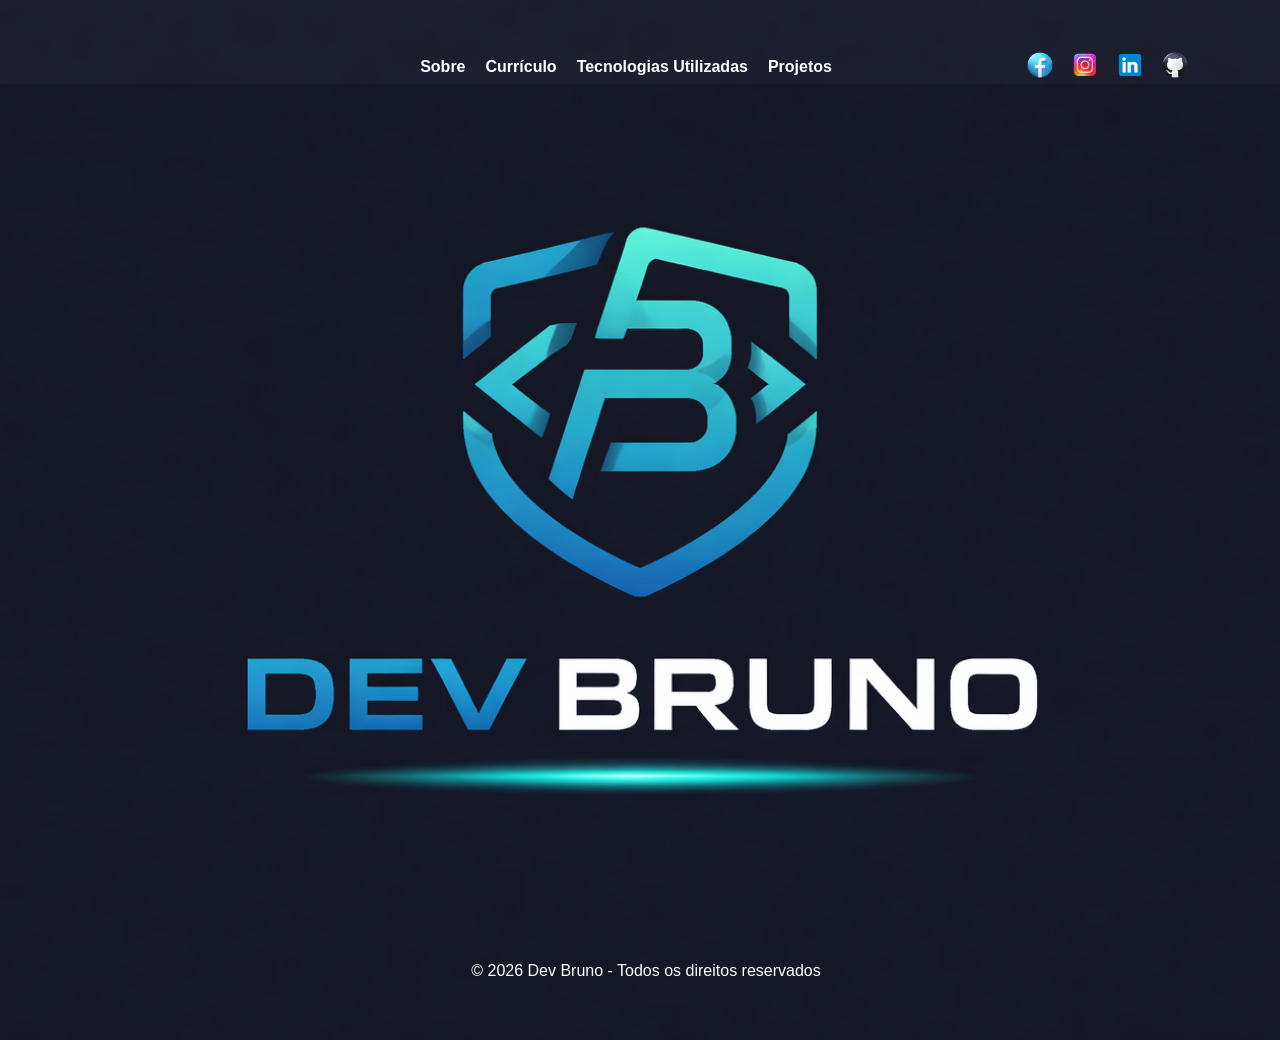
==== index.html @ 8d54359b "Primeiro commit - Projeto Portfólio" ====
<!DOCTYPE html>
<html lang="pt-BR">
<head>
    <meta charset="UTF-8">
    <meta name="viewport" content="width=device-width, initial-scale=1.0">
    <title>index</title>
    <link rel="icon" type="image/png" href="assest/logo Dev Bruno.png">
   <link rel="stylesheet" href="css/index.css">
</head>

<body>
    <div class="resume">
      
        <div class="header">
            
            <div class="header-name">
           <!-- <h1> <span>Engenheiro</span> de Software</h1>-->
            <!-- Foto de perfil inserido por mim, Bruno-->
            
            </div>
        </div>    

        <div class="contact-redes-sociais">

            <div class="contact">
              
                <button class="botao" onclick="window.location.href='sobre.html'">Sobre</button>
                <button class="botao" onclick="window.location.href='curriculo.html'">Currículo</button>
                <button class="botao" onclick="window.location.href='tecnologiasutilizadas.html'">Tecnologias Utilizadas</button>
                <button class="botao" onclick="window.location.href='projetos.html'">Projetos</button>
               
                
            </div>

            <div class="redes-sociais">
                 <a href="https://www.facebook.com/bruno.vasconcelos.50951" target="_blank">
                    <img src="assest/icons8-facebook-logo-94.png" alt="Facebook" class="social-icon">
                </a>

                
                <a href="https://www.instagram.com/bruno.m.vasconcelos/" target="_blank">
                    <img src="assest/icons8-instagram-logo-94.png" alt="Instagram" class="social-icon">
                </a>


                <a href="https://www.linkedin.com/in/bruno-vasconcelos-5588b418a/" target="_blank">
                    <img src="assest/icons8-linkedin-48.png" alt="LinkedIn" class="social-icon">
                </a>

                <a href="https://github.com/bmvbruno" target="_blank">
                    <img src="assest/icons8-github-94.png" alt="GitHub" class="social-icon">

               

            </div>

          </div>    


               
      

  
    </div>

    <footer>
    <p>© 2026 Dev Bruno - Todos os direitos reservados</p>
    </footer>

   


 
</body>
   

</html>
---- css/index.css ----
* {
    margin: 0;
    padding: 0;
    box-sizing: border-box;

}

body {
    font-family: 'Segoe UI', Roboto, Arial, sans-serif;
    height: 100vh;
    background-image: url(../assest/logo\ Dev\ Bruno.png);
    background-size: cover;
    background-position: center;
    background-repeat: no-repeat;
    margin: 70px;
    max-width: 70px ;
    

}

.resume {
    background-color: rgba(36, 39, 56, 0.5);
    width: 100%;
    /* Ocupa toda a largura disponível * / */
    position: absolute;
    /* Permite posicionamento absoluto * / */
    top: 0;
    /* Alinha ao topo da página * / */
    right: 0;
    /* Alinha à direita da página * / */

  


}


.header h1 {
  
    font-size: 2.8rem;
    color: white;
    font-weight: bold;
    letter-spacing: -0.5px;
    margin: 20px;
    margin-bottom: 5px;
    line-height: 1.2;
    flex: 1;
    /*Ocupa o espaço disponível*/
    text-align: center;
}

.contact-redes-sociais {
            
        
       display: flex;
       grid-auto-flow: column; /* coloca os itens um ao lado do outro */
      /*  justify-content: center; /* centraliza o conjunto */
       gap: 90px; /* espaço entre os itens
       justify-content: space-between; /* distribui os itens com espaço entre eles */
      
       width: 100%;

        }


.contact {
      display: flex;
        gap: 20px;
        justify-content: right;
        align-items: right;
        margin-top: 50px;
        gap: 20px;
        width: 900px;
       
    
}


.redes-sociais {


    display: flex;
    gap: 15px;
    justify-content: right;
    align-items: right;
    margin-top: 50px;
    width: 290px;
   
}

.social-icon {
    width: 30px;
    height: auto;
}
.social-icon:hover {
    transform: scale(1.3);
    transition: transform 0.4s ease;
}


.botao {
    background: none;
    border: none;
    color: white;
    font-size: 16px;
    cursor: pointer;
    font-weight: bold;
}
.botao:hover {
    color: #6d88ff;
    text-decoration: underline;
}

footer{
   
    display: flex;
    justify-content: center;
    align-items: center;
    width: 90%;
    margin: -100px auto;
    text-align: center;
    padding: 20px;
    color: white;
    position: absolute;
    bottom: 0;
}
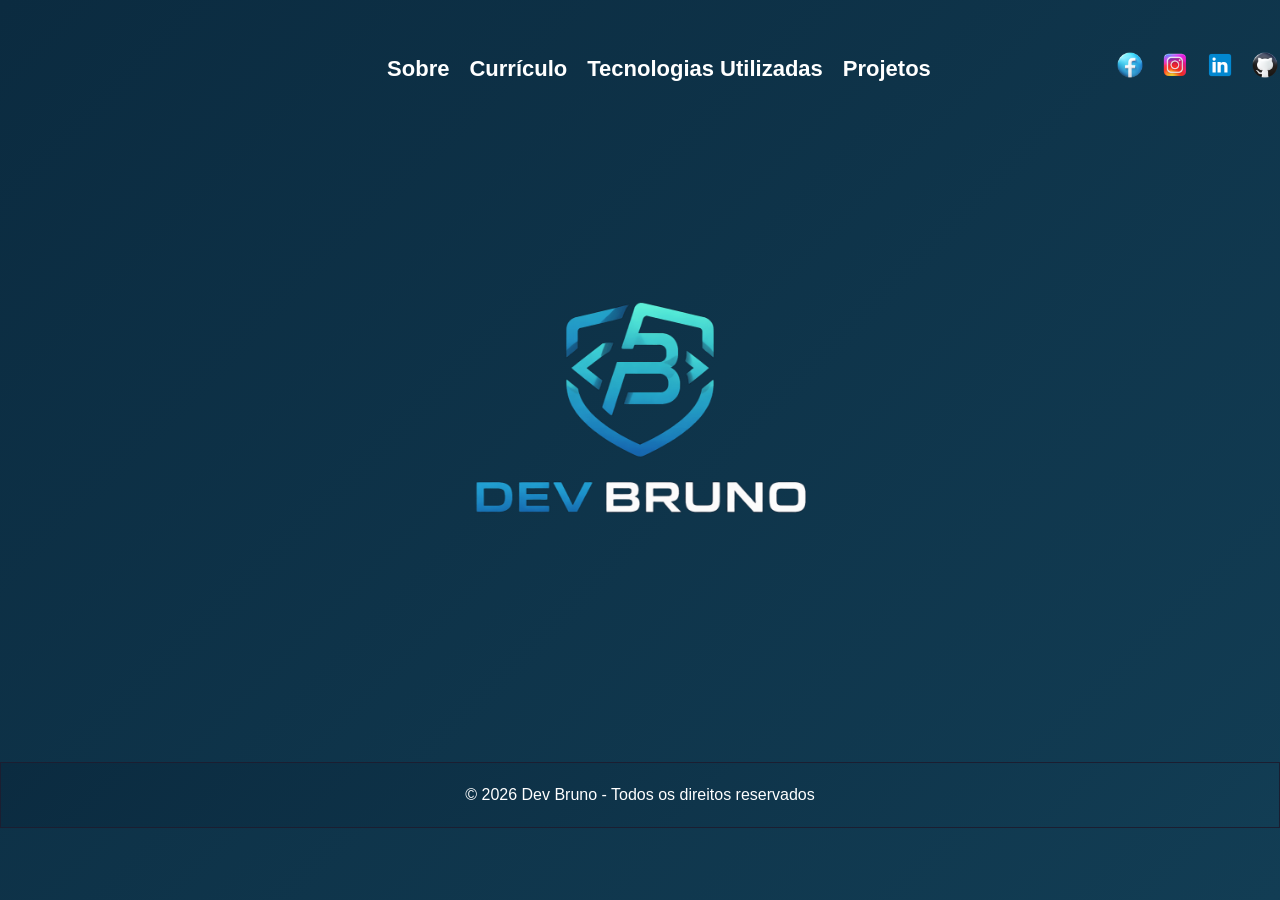
==== commit 5a5dd0c2: "Atualização completa do projeto" ====
--- a/index.html
+++ b/index.html
@@ -1,78 +1,71 @@
+<!doctype html>
+<html lang="pt-BR">
 
-<!DOCTYPE html>
-<html lang="pt-BR">
 <head>
-    <meta charset="UTF-8">
-    <meta name="viewport" content="width=device-width, initial-scale=1.0">
+    <meta charset="UTF-8" />
+    <meta name="viewport" content="width=device-width, initial-scale=1.0" />
     <title>index</title>
-    <link rel="icon" type="image/png" href="assest/logo Dev Bruno.png">
-   <link rel="stylesheet" href="css/index.css">
+    <link rel="icon" type="image/png" href="assest/logo-Dev-Bruno.png" />
+    <link rel="stylesheet" href="css/index.css" />
 </head>
 
 <body>
     <div class="resume">
-      
         <div class="header">
-            
             <div class="header-name">
-           <!-- <h1> <span>Engenheiro</span> de Software</h1>-->
-            <!-- Foto de perfil inserido por mim, Bruno-->
-            
+                <!-- <h1> <span>Engenheiro</span> de Software</h1>-->
+                <!-- Foto de perfil inserido por mim, Bruno-->
             </div>
-        </div>    
+        </div>
 
         <div class="contact-redes-sociais">
-
             <div class="contact">
-              
-                <button class="botao" onclick="window.location.href='sobre.html'">Sobre</button>
-                <button class="botao" onclick="window.location.href='curriculo.html'">Currículo</button>
-                <button class="botao" onclick="window.location.href='tecnologiasutilizadas.html'">Tecnologias Utilizadas</button>
-                <button class="botao" onclick="window.location.href='projetos.html'">Projetos</button>
-               
-                
+                <button class="botao" onclick="window.location.href = 'sobre.html'">
+                    Sobre
+                </button>
+                <button class="botao" onclick="window.location.href = 'curriculo.html'">
+                    Currículo
+                </button>
+                <button class="botao" onclick="window.location.href = 'tecnologiasutilizadas.html'">
+                    Tecnologias Utilizadas
+                </button>
+                <button class="botao" onclick="window.location.href = 'projetos.html'">
+                    Projetos
+                </button>
             </div>
 
             <div class="redes-sociais">
-                 <a href="https://www.facebook.com/bruno.vasconcelos.50951" target="_blank">
-                    <img src="assest/icons8-facebook-logo-94.png" alt="Facebook" class="social-icon">
+                <a href="https://www.facebook.com/bruno.vasconcelos.50951" target="_blank">
+                    <img src="assest/icons8-facebook-logo-94.png" alt="Facebook" class="social-icon" />
                 </a>
 
-                
                 <a href="https://www.instagram.com/bruno.m.vasconcelos/" target="_blank">
-                    <img src="assest/icons8-instagram-logo-94.png" alt="Instagram" class="social-icon">
+                    <img src="assest/icons8-instagram-logo-94.png" alt="Instagram" class="social-icon" />
                 </a>
 
-
                 <a href="https://www.linkedin.com/in/bruno-vasconcelos-5588b418a/" target="_blank">
-                    <img src="assest/icons8-linkedin-48.png" alt="LinkedIn" class="social-icon">
+                    <img src="assest/icons8-linkedin-48.png" alt="LinkedIn" class="social-icon" />
                 </a>
 
                 <a href="https://github.com/bmvbruno" target="_blank">
-                    <img src="assest/icons8-github-94.png" alt="GitHub" class="social-icon">
+                    <img src="assest/icons8-github-94.png" alt="GitHub" class="social-icon" />
+                </a>
+            </div>
+        </div>
 
-               
-
-            </div>
-
-          </div>    
+        <div class="fundo">
+            <img src="assest/logo-Dev-Bruno-2.png" class="imagem" />
+        </div>
 
 
-               
-      
+        <div class="footer-note">
+             © 2026 Dev Bruno - Todos os direitos reservados
+        </div>
+
+    </div>
+     
 
   
-    </div>
-
-    <footer>
-    <p>© 2026 Dev Bruno - Todos os direitos reservados</p>
-    </footer>
-
-   
-
-
- 
 </body>
-   
 
 </html>
--- a/css/index.css
+++ b/css/index.css
@@ -7,46 +7,36 @@
 
 body {
     font-family: 'Segoe UI', Roboto, Arial, sans-serif;
-    height: 100vh;
-    background-image: url(../assest/logo\ Dev\ Bruno.png);
-    background-size: cover;
-    background-position: center;
-    background-repeat: no-repeat;
-    margin: 70px;
-    max-width: 70px ;
-    
-
+    background-color: #f4f7f9;
+    display: flex;
+    justify-content: center;
+    padding: 0px; /*espaço na pagina */
+    line-height: 1.5;
+    color: #213c5a;
+    min-height: 100vh; /* Garante que o corpo ocupe toda a altura da tela */
 }
 
 .resume {
-    background-color: rgba(36, 39, 56, 0.5);
+    max-width: 1400px; /* Limita a largura máxima para melhor leitura */
     width: 100%;
-    /* Ocupa toda a largura disponível * / */
-    position: absolute;
-    /* Permite posicionamento absoluto * / */
-    top: 0;
-    /* Alinha ao topo da página * / */
-    right: 0;
-    /* Alinha à direita da página * / */
-
-  
-
-
+    /*background-color: #281d4d;*/
+     background: linear-gradient(135deg, #0b2b40 0%, #123d54 100%);
+    box-shadow: 0 1px 2px rgba(0, 0, 0, 0.1);
 }
 
+.fundo{
+    display: flex;
+    justify-content: center;
+    align-items: center;
+    width: 100%;
+    min-height: 75vh;
+    padding: 0px;
+}
 
-.header h1 {
-  
-    font-size: 2.8rem;
-    color: white;
-    font-weight: bold;
-    letter-spacing: -0.5px;
-    margin: 20px;
-    margin-bottom: 5px;
-    line-height: 1.2;
-    flex: 1;
-    /*Ocupa o espaço disponível*/
-    text-align: center;
+.fundo .imagem{
+    width: 650px;
+    height: auto;
+   
 }
 
 .contact-redes-sociais {
@@ -54,10 +44,8 @@
         
        display: flex;
        grid-auto-flow: column; /* coloca os itens um ao lado do outro */
-      /*  justify-content: center; /* centraliza o conjunto */
-       gap: 90px; /* espaço entre os itens
+       gap: 65px; /* espaço entre os itens
        justify-content: space-between; /* distribui os itens com espaço entre eles */
-      
        width: 100%;
 
         }
@@ -69,8 +57,7 @@
         justify-content: right;
         align-items: right;
         margin-top: 50px;
-        gap: 20px;
-        width: 900px;
+        width: 950px;
        
     
 }
@@ -99,28 +86,33 @@
 
 
 .botao {
+    /*(background: none;*/
     background: none;
     border: none;
     color: white;
-    font-size: 16px;
     cursor: pointer;
+    font-size: 22px;
     font-weight: bold;
 }
-.botao:hover {
-    color: #6d88ff;
-    text-decoration: underline;
+
+.botao:hover{
+color: #93a3ec;
+text-decoration: underline;
 }
 
-footer{
-   
+
+
+.footer-note{
+
     display: flex;
     justify-content: center;
     align-items: center;
-    width: 90%;
-    margin: -100px auto;
+    width: 100%;
+    padding: 20px;
     text-align: center;
-    padding: 20px;
     color: white;
-    position: absolute;
-    bottom: 0;
+     background: linear-gradient(135deg, #0b2b40 0%, #123d54 100%);
+    border: 1px solid #1b1e31;
 }
+
+
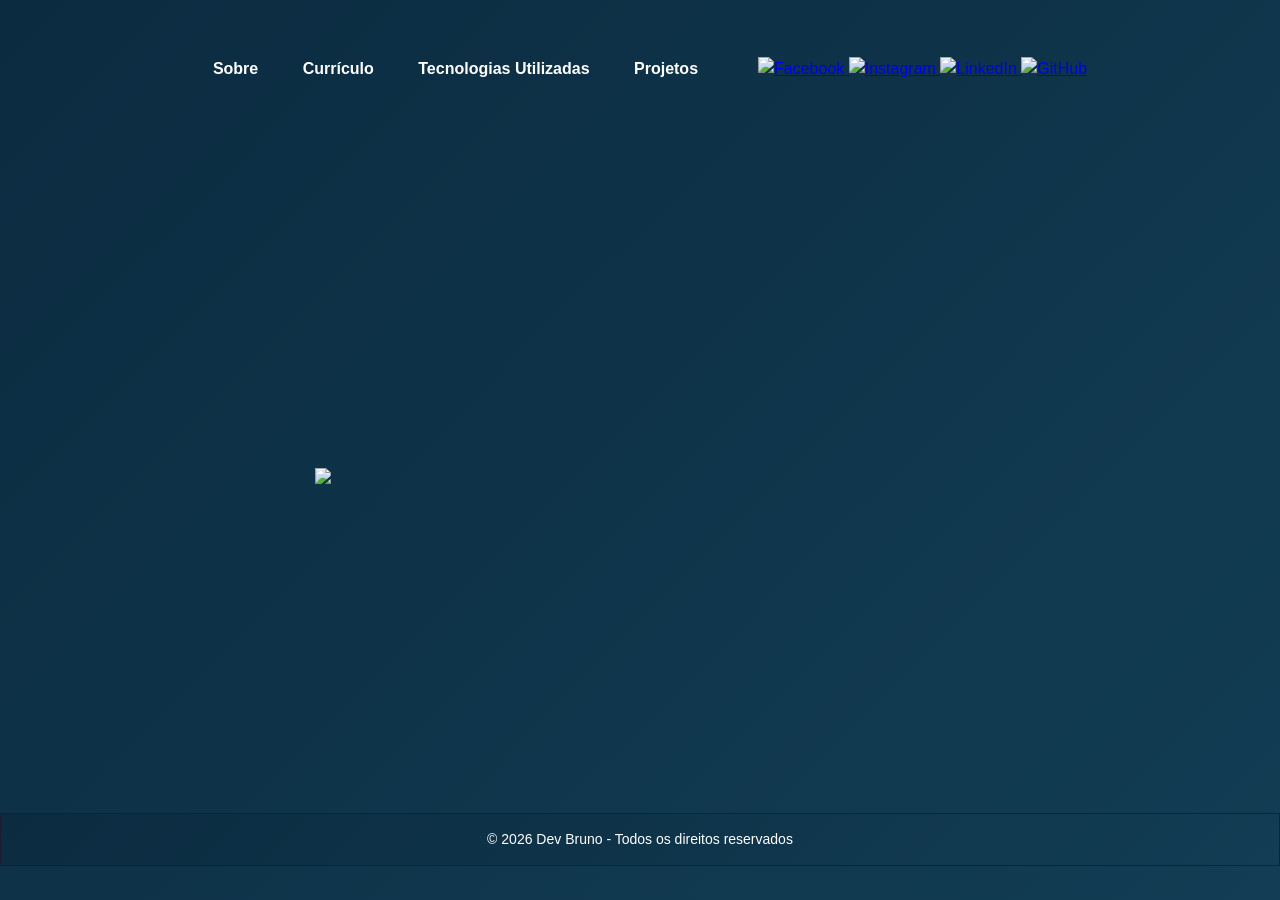
==== commit d51ba49f: "Atualizacao Portifolio" ====
--- a/index.html
+++ b/index.html
@@ -5,7 +5,7 @@
     <meta charset="UTF-8" />
     <meta name="viewport" content="width=device-width, initial-scale=1.0" />
     <title>index</title>
-    <link rel="icon" type="image/png" href="assest/logo-Dev-Bruno.png" />
+    <link rel="icon" type="image/png" href="../SiteCurriculo/assest/img/logo-Dev-Bruno-2.png" />
     <link rel="stylesheet" href="css/index.css" />
 </head>
 
@@ -36,25 +36,25 @@
 
             <div class="redes-sociais">
                 <a href="https://www.facebook.com/bruno.vasconcelos.50951" target="_blank">
-                    <img src="assest/icons8-facebook-logo-94.png" alt="Facebook" class="social-icon" />
+                    <img src="../SiteCurriculo/assest/img/icons8-facebook-logo-94.png" alt="Facebook" class="social-icon" />
                 </a>
 
                 <a href="https://www.instagram.com/bruno.m.vasconcelos/" target="_blank">
-                    <img src="assest/icons8-instagram-logo-94.png" alt="Instagram" class="social-icon" />
+                    <img src="../SiteCurriculo/assest/img/icons8-instagram-logo-94.png" alt="Instagram" class="social-icon" />
                 </a>
 
                 <a href="https://www.linkedin.com/in/bruno-vasconcelos-5588b418a/" target="_blank">
-                    <img src="assest/icons8-linkedin-48.png" alt="LinkedIn" class="social-icon" />
+                    <img src="../SiteCurriculo/assest/img/icons8-linkedin-48.png" alt="LinkedIn" class="social-icon" />
                 </a>
 
                 <a href="https://github.com/bmvbruno" target="_blank">
-                    <img src="assest/icons8-github-94.png" alt="GitHub" class="social-icon" />
+                    <img src="../SiteCurriculo/assest/img/icons8-github-94.png" alt="GitHub" class="social-icon" />
                 </a>
             </div>
         </div>
 
         <div class="fundo">
-            <img src="assest/logo-Dev-Bruno-2.png" class="imagem" />
+            <img src="../SiteCurriculo/assest/img/logo-Dev-Bruno-2.png" class="imagem" />
         </div>
 
 
--- a/css/index.css
+++ b/css/index.css
@@ -10,109 +10,256 @@
     background-color: #f4f7f9;
     display: flex;
     justify-content: center;
-    padding: 0px; /*espaço na pagina */
+    padding: 0px;
+    /*espaço na pagina */
     line-height: 1.5;
     color: #213c5a;
-    min-height: 100vh; /* Garante que o corpo ocupe toda a altura da tela */
+    min-height: 100vh;
+    /* Garante que o corpo ocupe toda a altura da tela */
 }
 
 .resume {
-    max-width: 1400px; /* Limita a largura máxima para melhor leitura */
+    max-width: 1400px;
+    /* Limita a largura máxima para melhor leitura */
     width: 100%;
     /*background-color: #281d4d;*/
-     background: linear-gradient(135deg, #0b2b40 0%, #123d54 100%);
+    background: linear-gradient(135deg, #0b2b40 0%, #123d54 100%);
     box-shadow: 0 1px 2px rgba(0, 0, 0, 0.1);
 }
 
-.fundo{
+.fundo {
     display: flex;
     justify-content: center;
     align-items: center;
     width: 100%;
     min-height: 75vh;
-    padding: 0px;
-}
-
-.fundo .imagem{
-    width: 650px;
+    padding: 20px;
+    /*Adiociona espaçamento*/
+    box-sizing: border-box;
+
+}
+
+.fundo .imagem {
+    /*width: 650px;*/
+    width: 100%;
+    /*Largura responsiva */
+    max-width: 650px;
+    /*Limite Máximo*/
     height: auto;
-   
-}
-
+    /*Autura Automatica*/
+    object-fit: contain;
+    /*Mantém a proporção*/
+}
+
+/*Grupo dos Potões*/
 .contact-redes-sociais {
-            
-        
-       display: flex;
-       grid-auto-flow: column; /* coloca os itens um ao lado do outro */
-       gap: 65px; /* espaço entre os itens
-       justify-content: space-between; /* distribui os itens com espaço entre eles */
-       width: 100%;
-
-        }
-
-
-.contact {
-      display: flex;
-        gap: 20px;
-        justify-content: right;
-        align-items: right;
-        margin-top: 50px;
-        width: 950px;
-       
-    
-}
-
-
-.redes-sociais {
-
-
-    display: flex;
-    gap: 15px;
-    justify-content: right;
-    align-items: right;
-    margin-top: 50px;
-    width: 290px;
-   
-}
-
-.social-icon {
-    width: 30px;
-    height: auto;
-}
-.social-icon:hover {
-    transform: scale(1.3);
-    transition: transform 0.4s ease;
-}
-
+    display: flex;
+    flex-wrap: wrap;
+    justify-content: center;
+    align-items: center;
+    gap: 40px;
+    padding: 50px 20px;
+    width: 100%;
+}
+
+contact {
+    display: flex;
+    flex-wrap: wrap;
+    justify-content: center;
+    gap: 20px;
+    flex: 1;
+}
 
 .botao {
-    /*(background: none;*/
     background: none;
     border: none;
     color: white;
+    font-size: 16px;
     cursor: pointer;
-    font-size: 22px;
     font-weight: bold;
-}
-
-.botao:hover{
-color: #93a3ec;
-text-decoration: underline;
-}
-
-
-
-.footer-note{
+    padding: 10px 20px;
+    transition: all 0.3s ease;
+    white-space: nowrap;
+}
+
+/*Em tela pequena quebra de texto*/
+@media (max-width: 600px) {
+    .botao {
+        white-space: normal;
+        /*Primeira quebra de texto*/
+    }
+
+}
+
+
+.resdes-sociais {
+    display: flex;
+    justify-content: center;
+    gap: 20px;
+}
+
+
+.social-icon {
+    width: 35px;
+    height: auto;
+    transition: transform 0.3s ease;
+}
+
+.social-icon:hover {
+    transform: scale(1.2);
+}
+
+
+.botao:hover {
+    color: #93a3ec;
+    text-decoration: underline;
+}
+
+
+.footer-note {
 
     display: flex;
     justify-content: center;
     align-items: center;
     width: 100%;
-    padding: 20px;
+    padding: 15px;
     text-align: center;
     color: white;
-     background: linear-gradient(135deg, #0b2b40 0%, #123d54 100%);
+    background: linear-gradient(135deg, #0b2b40 0%, #123d54 100%);
     border: 1px solid #1b1e31;
-}
-
-
+    font-size: 14px;
+    margin: auto;
+}
+
+/*----------Ajuste para telas menores--------------*/
+
+/*Ajuste para Tablet*/
+@media (max-width: 768px) {
+    .contact {
+        flex-direction: column;
+        align-items: center;
+        gap: 15px;
+        width: 100%;
+    }
+
+    .contact-redes-sociais {
+        flex-direction: column;
+        align-items: center;
+        gap: 30px;
+        padding: 30px 20px;
+    }
+
+    /*Botão maiores para toques*/
+    .botao {
+        font-size: 18px;
+        padding: 12px 25px;
+        width: 80%;
+        text-align: center;
+    }
+
+    /*Ícones maiores*/
+    .social-icon {
+        width: 40px;
+    }
+
+    /*Imagems*/
+    .fundo {
+        min-height: 60vh;
+        /*Altura um pouco menor*/
+        padding: 15px;
+    }
+
+    .fundo .imagem {
+        max-width: 500px;
+        /*Limite menor para tablet*/
+    }
+
+    /*Rodapé*/
+    fooder-note {
+        position: relative;
+        margin-top: 50px;
+        font-size: 12px;
+        padding: 15px;
+    }
+
+    /*Ajuste Principal*/
+    .resume {
+        min-height: auto;
+        padding-bottom: 20px;
+    }
+}
+
+/*Ajuste para celular*/
+@media (max-width: 480px) {
+
+    /*Botões ocupam quase toda a tela*/
+    .botao {
+        font-size: 16px;
+        padding: 10px 20px;
+        width: 90%;
+    }
+
+    /*Espaçamento entre Botões*/
+    .contact {
+        gap: 12px;
+    }
+
+    .social-icon {
+        width: 35px;
+    }
+
+    .resdes-sociais {
+        gap: 25px;
+    }
+
+    /*Container Redes Sociais */
+    .contact-redes-sociais {
+        padding: 20px 15px;
+        gap: 25px;
+    }
+
+    /*Imagem*/
+    .fundo {
+        min-height: 50vh;
+        /*Altura Menor no celilar*/
+        padding: 10px;
+    }
+
+    .fundo .imagem {
+        max-width: 90%;
+        /*90% da larguta do tablet*/
+        width: auto;
+    }
+
+    /*Ajuste no texto do rodapé*/
+    fooder-note {
+        font-size: 11px;
+        padding: 12px;
+        text-align: center;
+    }
+
+
+}
+
+/*Ajuste para telas muito pquenas */
+@media (max-width: 360px) {
+    .botao {
+        font-size: 14px;
+        padding: 8px 15px;
+        width: 95%;
+
+    }
+
+    .social-icon {
+        width: 30px;
+    }
+
+    .fundo .imagem {
+
+        max-width: 95%;
+    }
+
+    .fooder-note {
+        font-size: 10px;
+    }
+}
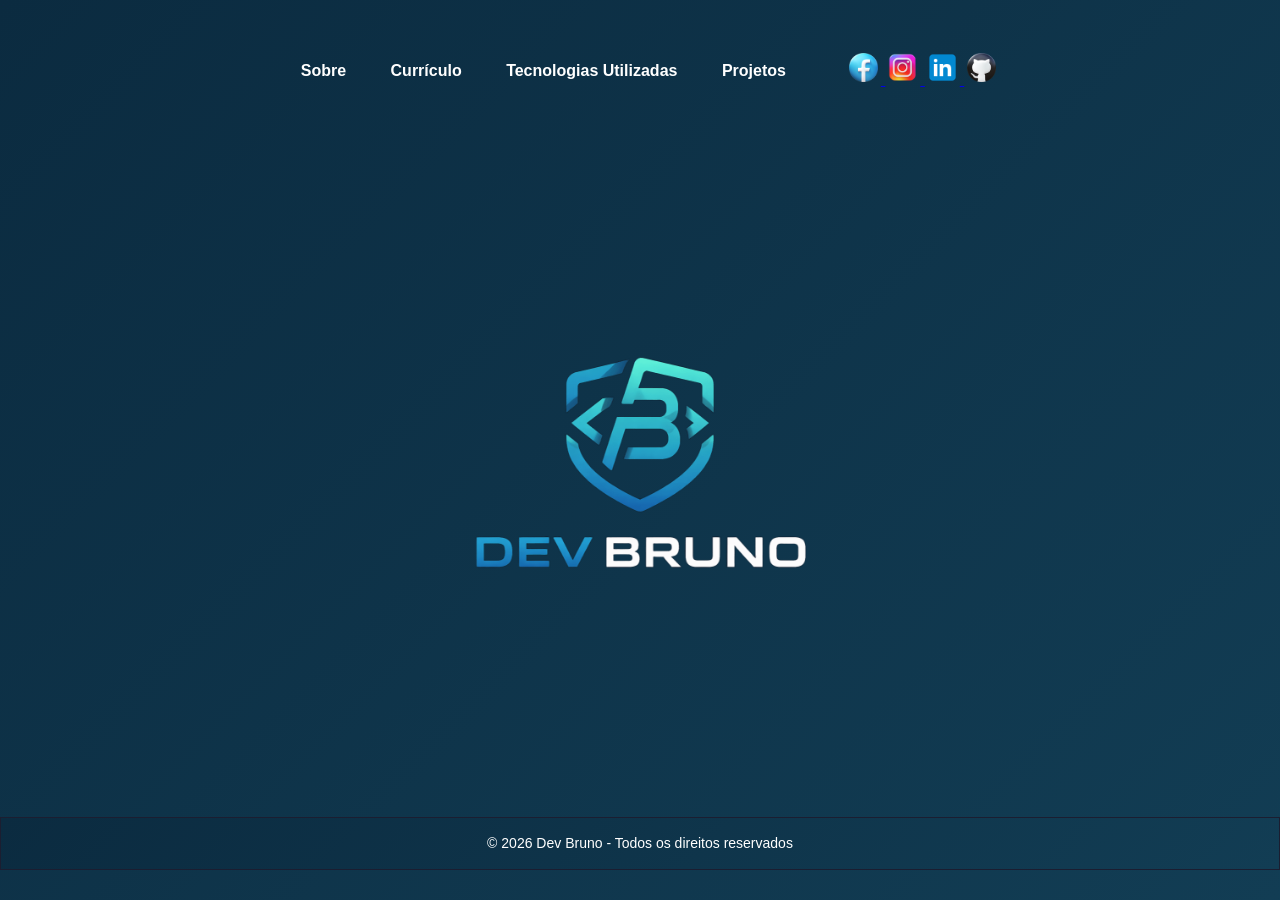
==== commit d9188e4f: "Atualização dos links das imagens2" ====
--- a/index.html
+++ b/index.html
@@ -5,7 +5,7 @@
     <meta charset="UTF-8" />
     <meta name="viewport" content="width=device-width, initial-scale=1.0" />
     <title>index</title>
-    <link rel="icon" type="image/png" href="../SiteCurriculo/assest/img/logo-Dev-Bruno-2.png" />
+    <link rel="icon" type="image/png" href="assest/img/logo-Dev-Bruno-2.png"/>
     <link rel="stylesheet" href="css/index.css" />
 </head>
 
@@ -36,25 +36,25 @@
 
             <div class="redes-sociais">
                 <a href="https://www.facebook.com/bruno.vasconcelos.50951" target="_blank">
-                    <img src="../SiteCurriculo/assest/img/icons8-facebook-logo-94.png" alt="Facebook" class="social-icon" />
+                    <img src="assest/img/icons8-facebook-logo-94.png" alt="Facebook" class="social-icon" />
                 </a>
 
                 <a href="https://www.instagram.com/bruno.m.vasconcelos/" target="_blank">
-                    <img src="../SiteCurriculo/assest/img/icons8-instagram-logo-94.png" alt="Instagram" class="social-icon" />
+                    <img src="assest/img/icons8-instagram-logo-94.png" alt="Instagram" class="social-icon" />
                 </a>
 
                 <a href="https://www.linkedin.com/in/bruno-vasconcelos-5588b418a/" target="_blank">
-                    <img src="../SiteCurriculo/assest/img/icons8-linkedin-48.png" alt="LinkedIn" class="social-icon" />
+                    <img src="assest/img/icons8-linkedin-48.png" alt="LinkedIn" class="social-icon" />
                 </a>
 
                 <a href="https://github.com/bmvbruno" target="_blank">
-                    <img src="../SiteCurriculo/assest/img/icons8-github-94.png" alt="GitHub" class="social-icon" />
+                    <img src="assest/img/icons8-github-94.png" alt="GitHub" class="social-icon" />
                 </a>
             </div>
         </div>
 
         <div class="fundo">
-            <img src="../SiteCurriculo/assest/img/logo-Dev-Bruno-2.png" class="imagem" />
+            <img src="assest/img/logo-Dev-Bruno-2.png" class="imagem" />
         </div>
 
 
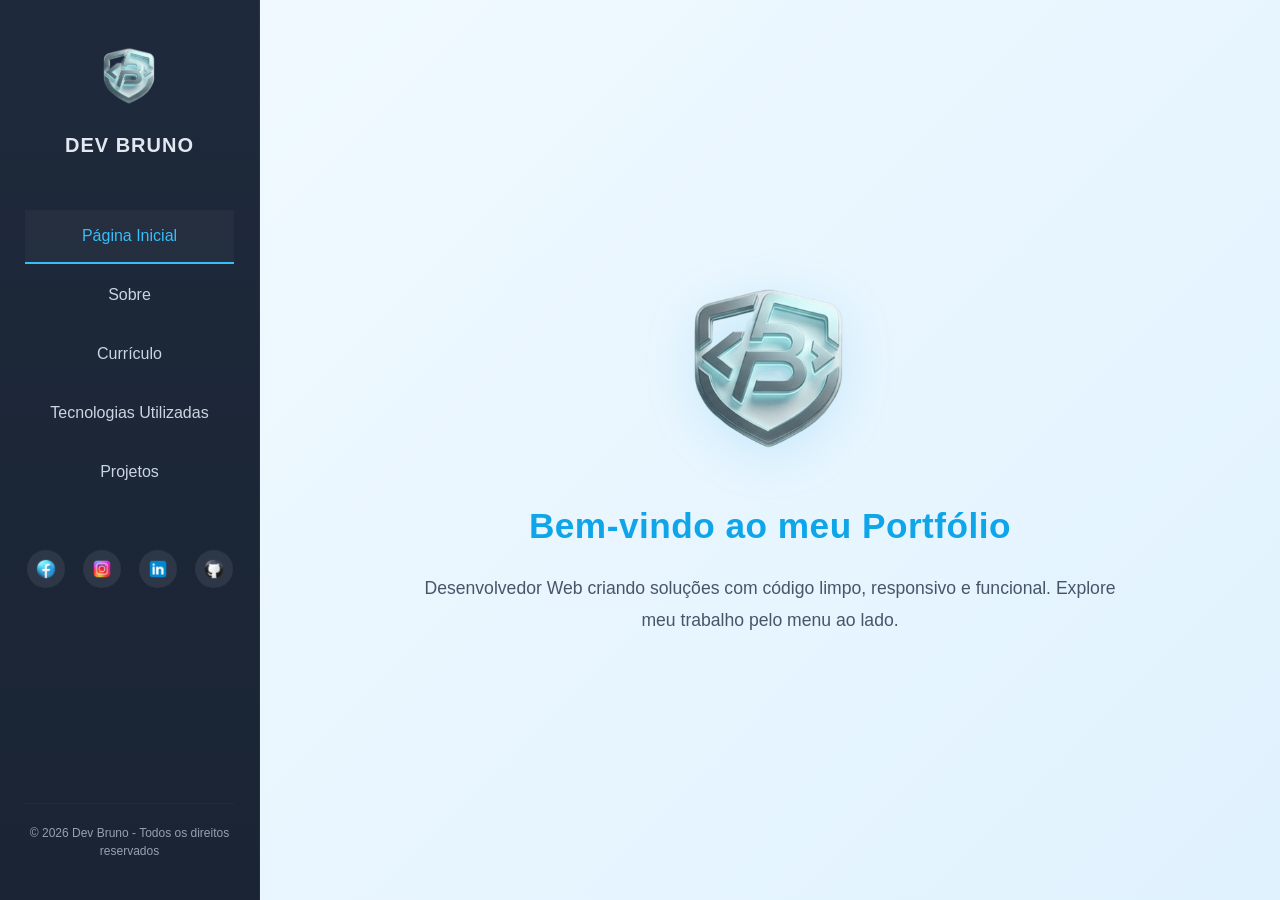
==== commit b8e1077b: "Adiciona menu lateral na página Projetos" ====
--- a/index.html
+++ b/index.html
@@ -1,71 +1,61 @@
 <!doctype html>
 <html lang="pt-BR">
-
 <head>
     <meta charset="UTF-8" />
     <meta name="viewport" content="width=device-width, initial-scale=1.0" />
-    <title>index</title>
-    <link rel="icon" type="image/png" href="assest/img/logo-Dev-Bruno-2.png"/>
+    <title>Dev-Bruno | Portfólio</title>
+    <link rel="icon" type="image/png" href="assest/img/logo-Dev-Bruno3.png"/>
     <link rel="stylesheet" href="css/index.css" />
 </head>
+<body>
+    <!-- Menu Fixo Lateral -->
+    <aside class="menu-lateral">
+        <div class="conteudo-menu">
+            <div class="logo-area">
+                <img src="assest/img/logo-Dev-Bruno3.png" alt="Logo Dev-Bruno" class="logo-menu" />
+                <h1 class="nome-dev">DEV BRUNO</h1>
+            </div>
 
-<body>
-    <div class="resume">
-        <div class="header">
-            <div class="header-name">
-                <!-- <h1> <span>Engenheiro</span> de Software</h1>-->
-                <!-- Foto de perfil inserido por mim, Bruno-->
-            </div>
-        </div>
-
-        <div class="contact-redes-sociais">
-            <div class="contact">
-                <button class="botao" onclick="window.location.href = 'sobre.html'">
-                    Sobre
-                </button>
-                <button class="botao" onclick="window.location.href = 'curriculo.html'">
-                    Currículo
-                </button>
-                <button class="botao" onclick="window.location.href = 'tecnologiasutilizadas.html'">
-                    Tecnologias Utilizadas
-                </button>
-                <button class="botao" onclick="window.location.href = 'projetos.html'">
-                    Projetos
-                </button>
-            </div>
+            <nav class="navegacao">
+                <a href="index.html" class="botao-menu ativo">Página Inicial</a>
+                <a href="sobre.html" class="botao-menu">Sobre</a>
+                <a href="curriculo.html" class="botao-menu">Currículo</a>
+                <a href="tecnologiasutilizadas.html" class="botao-menu">Tecnologias Utilizadas</a>
+                <a href="projetos.html" class="botao-menu">Projetos</a>
+            </nav>
 
             <div class="redes-sociais">
                 <a href="https://www.facebook.com/bruno.vasconcelos.50951" target="_blank">
                     <img src="assest/img/icons8-facebook-logo-94.png" alt="Facebook" class="social-icon" />
                 </a>
-
                 <a href="https://www.instagram.com/bruno.m.vasconcelos/" target="_blank">
                     <img src="assest/img/icons8-instagram-logo-94.png" alt="Instagram" class="social-icon" />
                 </a>
-
                 <a href="https://www.linkedin.com/in/bruno-vasconcelos-5588b418a/" target="_blank">
                     <img src="assest/img/icons8-linkedin-48.png" alt="LinkedIn" class="social-icon" />
                 </a>
-
                 <a href="https://github.com/bmvbruno" target="_blank">
                     <img src="assest/img/icons8-github-94.png" alt="GitHub" class="social-icon" />
                 </a>
             </div>
         </div>
 
-        <div class="fundo">
-            <img src="assest/img/logo-Dev-Bruno-2.png" class="imagem" />
-        </div>
+        <footer class="footer-note">
+            © 2026 Dev Bruno - Todos os direitos reservados
+        </footer>
+    </aside>
 
-
-        <div class="footer-note">
-             © 2026 Dev Bruno - Todos os direitos reservados
-        </div>
-
-    </div>
-     
-
-  
+    <!-- Conteúdo Principal -->
+    <main class="conteudo-principal">
+        <section class="secao-inicio">
+            <div class="fundo">
+                <img src="assest/img/logo-Dev-Bruno3.png" class="imagem" alt="Logo Dev-Bruno" />
+            </div>
+            <div class="texto-apresentacao">
+                <h2>Bem-vindo ao meu Portfólio</h2>
+                <p>Desenvolvedor Web criando soluções com código limpo, responsivo e funcional. Explore meu trabalho pelo menu ao lado.</p>
+            </div>
+        </section>
+    </main>
 </body>
-
 </html>
--- a/css/index.css
+++ b/css/index.css
@@ -2,264 +2,273 @@
     margin: 0;
     padding: 0;
     box-sizing: border-box;
-
+}
+
+:root {
+    --fundo-menu: #1e293b;
+    --fundo-menu-escuro: #1a2434;
+    --cor-destaque: #0ea5e9;
+    --cor-texto-claro: #cbd5e1;
+    --cor-texto: #e2e8f0;
+    --cor-fundo-pagina: #f8fafc;
+    --linha-ativa: #38bdf8;
 }
 
 body {
     font-family: 'Segoe UI', Roboto, Arial, sans-serif;
-    background-color: #f4f7f9;
-    display: flex;
-    justify-content: center;
-    padding: 0px;
-    /*espaço na pagina */
+    background-color: var(--cor-fundo-pagina);
     line-height: 1.5;
-    color: #213c5a;
     min-height: 100vh;
-    /* Garante que o corpo ocupe toda a altura da tela */
-}
-
-.resume {
-    max-width: 1400px;
-    /* Limita a largura máxima para melhor leitura */
-    width: 100%;
-    /*background-color: #281d4d;*/
-    background: linear-gradient(135deg, #0b2b40 0%, #123d54 100%);
-    box-shadow: 0 1px 2px rgba(0, 0, 0, 0.1);
-}
-
-.fundo {
-    display: flex;
-    justify-content: center;
-    align-items: center;
-    width: 100%;
-    min-height: 75vh;
-    padding: 20px;
-    /*Adiociona espaçamento*/
-    box-sizing: border-box;
-
-}
-
-.fundo .imagem {
-    /*width: 650px;*/
-    width: 100%;
-    /*Largura responsiva */
-    max-width: 650px;
-    /*Limite Máximo*/
+    display: flex;
+}
+
+/* === Menu Lateral Fixo === */
+.menu-lateral {
+    position: fixed;
+    top: 0;
+    left: 0;
+    width: 260px;
+    height: 100vh;
+    background: linear-gradient(180deg, var(--fundo-menu) 0%, var(--fundo-menu-escuro) 100%);
+    display: flex;
+    flex-direction: column;
+    justify-content: space-between;
+    align-items: center;
+    padding: 40px 25px;
+    border-right: 1px solid rgba(255, 255, 255, 0.05);
+    z-index: 100;
+}
+
+.conteudo-menu {
+    display: flex;
+    flex-direction: column;
+    align-items: center;
+    width: 100%;
+}
+
+.logo-area {
+    text-align: center;
+    margin-bottom: 50px;
+}
+
+.logo-menu {
+    width: 75px;
     height: auto;
-    /*Autura Automatica*/
-    object-fit: contain;
-    /*Mantém a proporção*/
-}
-
-/*Grupo dos Potões*/
-.contact-redes-sociais {
-    display: flex;
-    flex-wrap: wrap;
-    justify-content: center;
-    align-items: center;
-    gap: 40px;
-    padding: 50px 20px;
-    width: 100%;
-}
-
-contact {
-    display: flex;
-    flex-wrap: wrap;
-    justify-content: center;
-    gap: 20px;
-    flex: 1;
-}
-
-.botao {
+    margin-bottom: 12px;
+}
+
+.nome-dev {
+    color: var(--cor-texto);
+    font-size: 1.25rem;
+    font-weight: 600;
+    letter-spacing: 1px;
+}
+
+/* Navegação */
+.navegacao {
+    display: flex;
+    flex-direction: column;
+    width: 100%;
+    gap: 5px;
+    margin-bottom: 50px;
+}
+
+.botao-menu {
     background: none;
     border: none;
-    color: white;
-    font-size: 16px;
+    color: var(--cor-texto-claro);
+    font-size: 1rem;
     cursor: pointer;
-    font-weight: bold;
-    padding: 10px 20px;
+    padding: 14px 20px;
     transition: all 0.3s ease;
-    white-space: nowrap;
-}
-
-/*Em tela pequena quebra de texto*/
-@media (max-width: 600px) {
-    .botao {
-        white-space: normal;
-        /*Primeira quebra de texto*/
-    }
-
-}
-
-
-.resdes-sociais {
+    text-align: center;
+    text-decoration: none;
+    border-bottom: 2px solid transparent;
+}
+
+.botao-menu.ativo {
+    color: var(--linha-ativa);
+    border-bottom: 2px solid var(--linha-ativa);
+    background-color: rgba(255, 255, 255, 0.03);
+}
+
+.botao-menu:hover:not(.ativo) {
+    color: var(--cor-texto);
+    background-color: rgba(255, 255, 255, 0.05);
+}
+
+/* Redes Sociais */
+.redes-sociais {
     display: flex;
     justify-content: center;
-    gap: 20px;
-}
-
+    gap: 18px;
+}
 
 .social-icon {
-    width: 35px;
+    width: 38px;
+    height: 38px;
+    padding: 8px;
+    background-color: rgba(255, 255, 255, 0.08);
+    border-radius: 50%;
+    transition: all 0.3s ease;
+    object-fit: contain;
+}
+
+.social-icon:hover {
+    background-color: var(--cor-destaque);
+    transform: scale(1.1);
+}
+
+/* Rodapé do menu */
+.footer-note {
+    color: var(--cor-texto-claro);
+    font-size: 0.75rem;
+    text-align: center;
+    padding-top: 20px;
+    border-top: 1px solid rgba(255, 255, 255, 0.05);
+    width: 100%;
+    opacity: 0.7;
+}
+
+/* === Conteúdo Principal === */
+.conteudo-principal {
+    margin-left: 260px;
+    flex: 1;
+    min-height: 100vh;
+    display: flex;
+    flex-direction: column;
+    align-items: center;
+    justify-content: center;
+    padding: 40px 50px;
+    background: linear-gradient(135deg, #f0f9ff 0%, #e0f2fe 100%);
+}
+
+.secao-inicio {
+    text-align: center;
+    max-width: 700px;
+}
+
+.fundo {
+    display: flex;
+    justify-content: center;
+    align-items: center;
+    width: 100%;
+    margin-bottom: 30px;
+}
+
+.fundo .imagem {
+    width: 100%;
+    max-width: 220px;
     height: auto;
-    transition: transform 0.3s ease;
-}
-
-.social-icon:hover {
-    transform: scale(1.2);
-}
-
-
-.botao:hover {
-    color: #93a3ec;
-    text-decoration: underline;
-}
-
-
-.footer-note {
-
-    display: flex;
-    justify-content: center;
-    align-items: center;
-    width: 100%;
-    padding: 15px;
-    text-align: center;
-    color: white;
-    background: linear-gradient(135deg, #0b2b40 0%, #123d54 100%);
-    border: 1px solid #1b1e31;
-    font-size: 14px;
-    margin: auto;
-}
-
-/*----------Ajuste para telas menores--------------*/
-
-/*Ajuste para Tablet*/
+    object-fit: contain;
+    filter: drop-shadow(0 10px 25px rgba(14, 165, 233, 0.15));
+}
+
+.texto-apresentacao h2 {
+    color: var(--cor-destaque);
+    font-size: 2.2rem;
+    font-weight: 600;
+    margin-bottom: 20px;
+    letter-spacing: 0.5px;
+}
+
+.texto-apresentacao p {
+    font-size: 1.1rem;
+    color: #475569;
+    line-height: 1.8;
+}
+
+/* === Responsividade === */
 @media (max-width: 768px) {
-    .contact {
-        flex-direction: column;
+    .menu-lateral {
+        position: relative;
+        width: 100%;
+        height: auto;
+        flex-direction: row;
+        flex-wrap: wrap;
+        padding: 25px 20px;
+    }
+
+    .conteudo-menu {
+        flex-direction: row;
+        flex-wrap: wrap;
+        justify-content: center;
+        gap: 20px;
+    }
+
+    .logo-area {
+        margin-bottom: 0;
+        display: flex;
         align-items: center;
-        gap: 15px;
+        gap: 12px;
+    }
+
+    .logo-menu {
+        width: 50px;
+        margin-bottom: 0;
+    }
+
+    .nome-dev {
+        font-size: 1.1rem;
+    }
+
+    .navegacao {
+        flex-direction: row;
+        flex-wrap: wrap;
+        justify-content: center;
+        gap: 5px;
+        margin: 10px 0;
+    }
+
+    .botao-menu {
+        font-size: 0.9rem;
+        padding: 10px 14px;
+    }
+
+    .redes-sociais {
+        gap: 12px;
+    }
+
+    .social-icon {
+        width: 34px;
+        height: 34px;
+    }
+
+    .footer-note {
         width: 100%;
-    }
-
-    .contact-redes-sociais {
-        flex-direction: column;
-        align-items: center;
-        gap: 30px;
+        margin-top: 15px;
+    }
+
+    .conteudo-principal {
+        margin-left: 0;
         padding: 30px 20px;
     }
 
-    /*Botão maiores para toques*/
-    .botao {
-        font-size: 18px;
-        padding: 12px 25px;
-        width: 80%;
-        text-align: center;
-    }
-
-    /*Ícones maiores*/
+    .fundo .imagem {
+        max-width: 160px;
+    }
+
+    .texto-apresentacao h2 {
+        font-size: 1.7rem;
+    }
+}
+
+@media (max-width: 480px) {
+    .botao-menu {
+        font-size: 0.85rem;
+        padding: 8px 10px;
+    }
+
     .social-icon {
-        width: 40px;
-    }
-
-    /*Imagems*/
-    .fundo {
-        min-height: 60vh;
-        /*Altura um pouco menor*/
-        padding: 15px;
-    }
-
-    .fundo .imagem {
-        max-width: 500px;
-        /*Limite menor para tablet*/
-    }
-
-    /*Rodapé*/
-    fooder-note {
-        position: relative;
-        margin-top: 50px;
-        font-size: 12px;
-        padding: 15px;
-    }
-
-    /*Ajuste Principal*/
-    .resume {
-        min-height: auto;
-        padding-bottom: 20px;
-    }
-}
-
-/*Ajuste para celular*/
-@media (max-width: 480px) {
-
-    /*Botões ocupam quase toda a tela*/
-    .botao {
-        font-size: 16px;
-        padding: 10px 20px;
-        width: 90%;
-    }
-
-    /*Espaçamento entre Botões*/
-    .contact {
-        gap: 12px;
-    }
-
-    .social-icon {
-        width: 35px;
-    }
-
-    .resdes-sociais {
-        gap: 25px;
-    }
-
-    /*Container Redes Sociais */
-    .contact-redes-sociais {
-        padding: 20px 15px;
-        gap: 25px;
-    }
-
-    /*Imagem*/
-    .fundo {
-        min-height: 50vh;
-        /*Altura Menor no celilar*/
-        padding: 10px;
-    }
-
-    .fundo .imagem {
-        max-width: 90%;
-        /*90% da larguta do tablet*/
-        width: auto;
-    }
-
-    /*Ajuste no texto do rodapé*/
-    fooder-note {
-        font-size: 11px;
-        padding: 12px;
-        text-align: center;
-    }
-
-
-}
-
-/*Ajuste para telas muito pquenas */
-@media (max-width: 360px) {
-    .botao {
-        font-size: 14px;
-        padding: 8px 15px;
-        width: 95%;
-
-    }
-
-    .social-icon {
-        width: 30px;
-    }
-
-    .fundo .imagem {
-
-        max-width: 95%;
-    }
-
-    .fooder-note {
-        font-size: 10px;
+        width: 32px;
+        height: 32px;
+    }
+
+    .texto-apresentacao h2 {
+        font-size: 1.4rem;
+    }
+
+    .texto-apresentacao p {
+        font-size: 1rem;
     }
 }
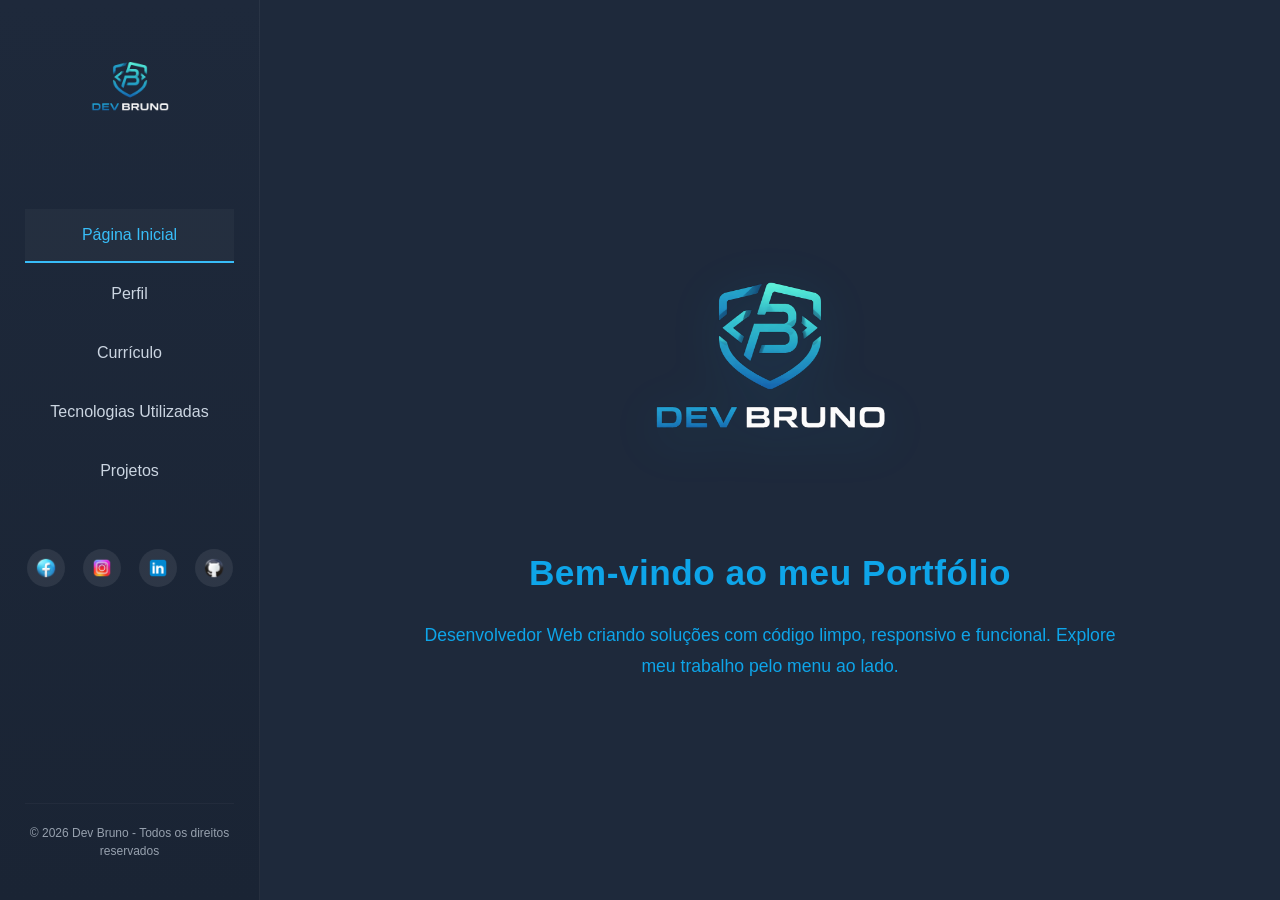
==== commit e06a4899: "Adicnar nova logo" ====
--- a/index.html
+++ b/index.html
@@ -12,13 +12,13 @@
     <aside class="menu-lateral">
         <div class="conteudo-menu">
             <div class="logo-area">
-                <img src="assest/img/logo-Dev-Bruno3.png" alt="Logo Dev-Bruno" class="logo-menu" />
-                <h1 class="nome-dev">DEV BRUNO</h1>
+                <img src="assest/img/logo-Dev-Bruno-2.png" alt="Logo Dev-Bruno" class="logo-menu" />
+<!--<h1 class="nome-dev">DEV BRUNO</h1>-->
             </div>
 
             <nav class="navegacao">
                 <a href="index.html" class="botao-menu ativo">Página Inicial</a>
-                <a href="sobre.html" class="botao-menu">Sobre</a>
+                <a href="sobre.html" class="botao-menu">Perfil</a>
                 <a href="curriculo.html" class="botao-menu">Currículo</a>
                 <a href="tecnologiasutilizadas.html" class="botao-menu">Tecnologias Utilizadas</a>
                 <a href="projetos.html" class="botao-menu">Projetos</a>
@@ -49,7 +49,7 @@
     <main class="conteudo-principal">
         <section class="secao-inicio">
             <div class="fundo">
-                <img src="assest/img/logo-Dev-Bruno3.png" class="imagem" alt="Logo Dev-Bruno" />
+                <img src="assest/img/logo-Dev-Bruno-2.png" class="imagem" alt="Logo Dev-Bruno" />
             </div>
             <div class="texto-apresentacao">
                 <h2>Bem-vindo ao meu Portfólio</h2>
--- a/css/index.css
+++ b/css/index.css
@@ -52,7 +52,7 @@
 }
 
 .logo-menu {
-    width: 75px;
+    width: 150px;
     height: auto;
     margin-bottom: 12px;
 }
@@ -140,7 +140,9 @@
     align-items: center;
     justify-content: center;
     padding: 40px 50px;
-    background: linear-gradient(135deg, #f0f9ff 0%, #e0f2fe 100%);
+    --fundo-menu: #1e293b;
+    --fundo-menu-escuro: #0f172a;
+    background: linear-gradient(135deg, var(--fundo-menu) 100%, var(--fundo-menu-escuro) 100%);
 }
 
 .secao-inicio {
@@ -158,7 +160,7 @@
 
 .fundo .imagem {
     width: 100%;
-    max-width: 220px;
+    max-width: 450px;
     height: auto;
     object-fit: contain;
     filter: drop-shadow(0 10px 25px rgba(14, 165, 233, 0.15));
@@ -174,7 +176,7 @@
 
 .texto-apresentacao p {
     font-size: 1.1rem;
-    color: #475569;
+    color: var(--cor-destaque);
     line-height: 1.8;
 }
 
